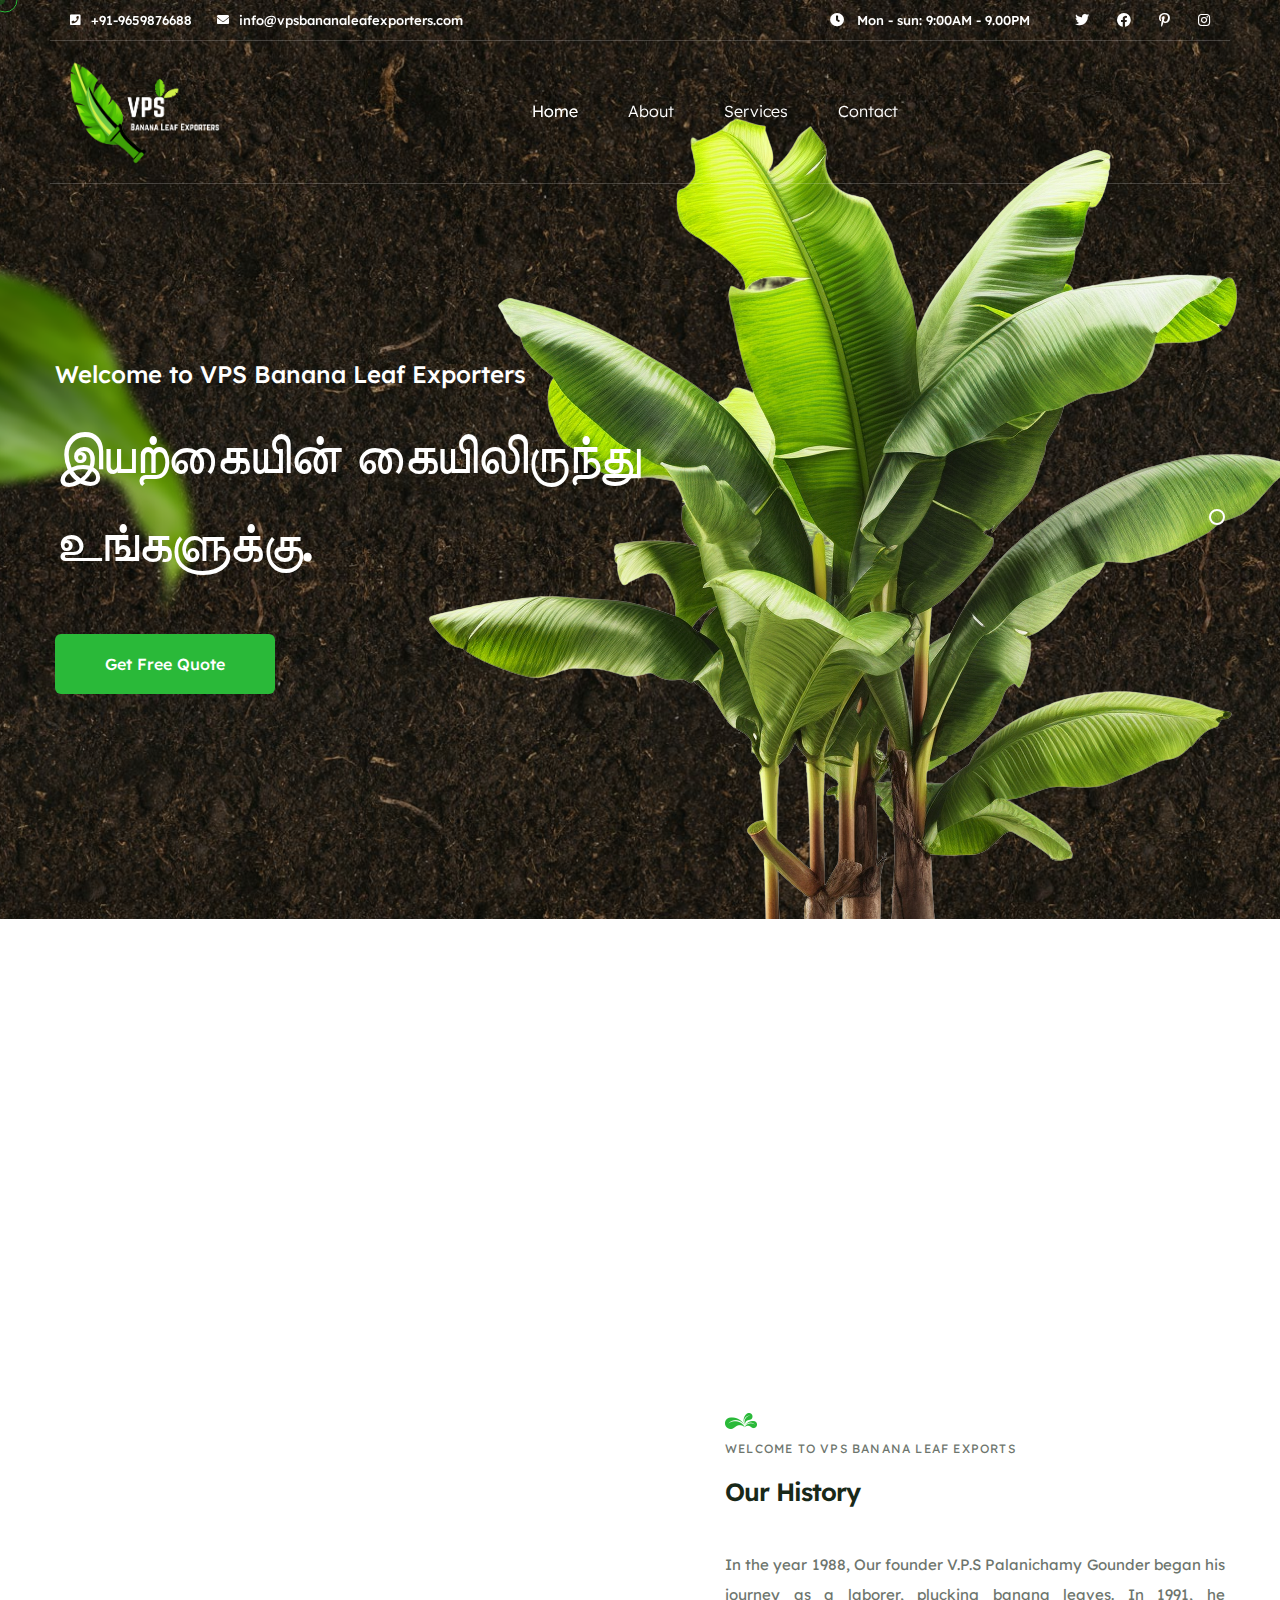
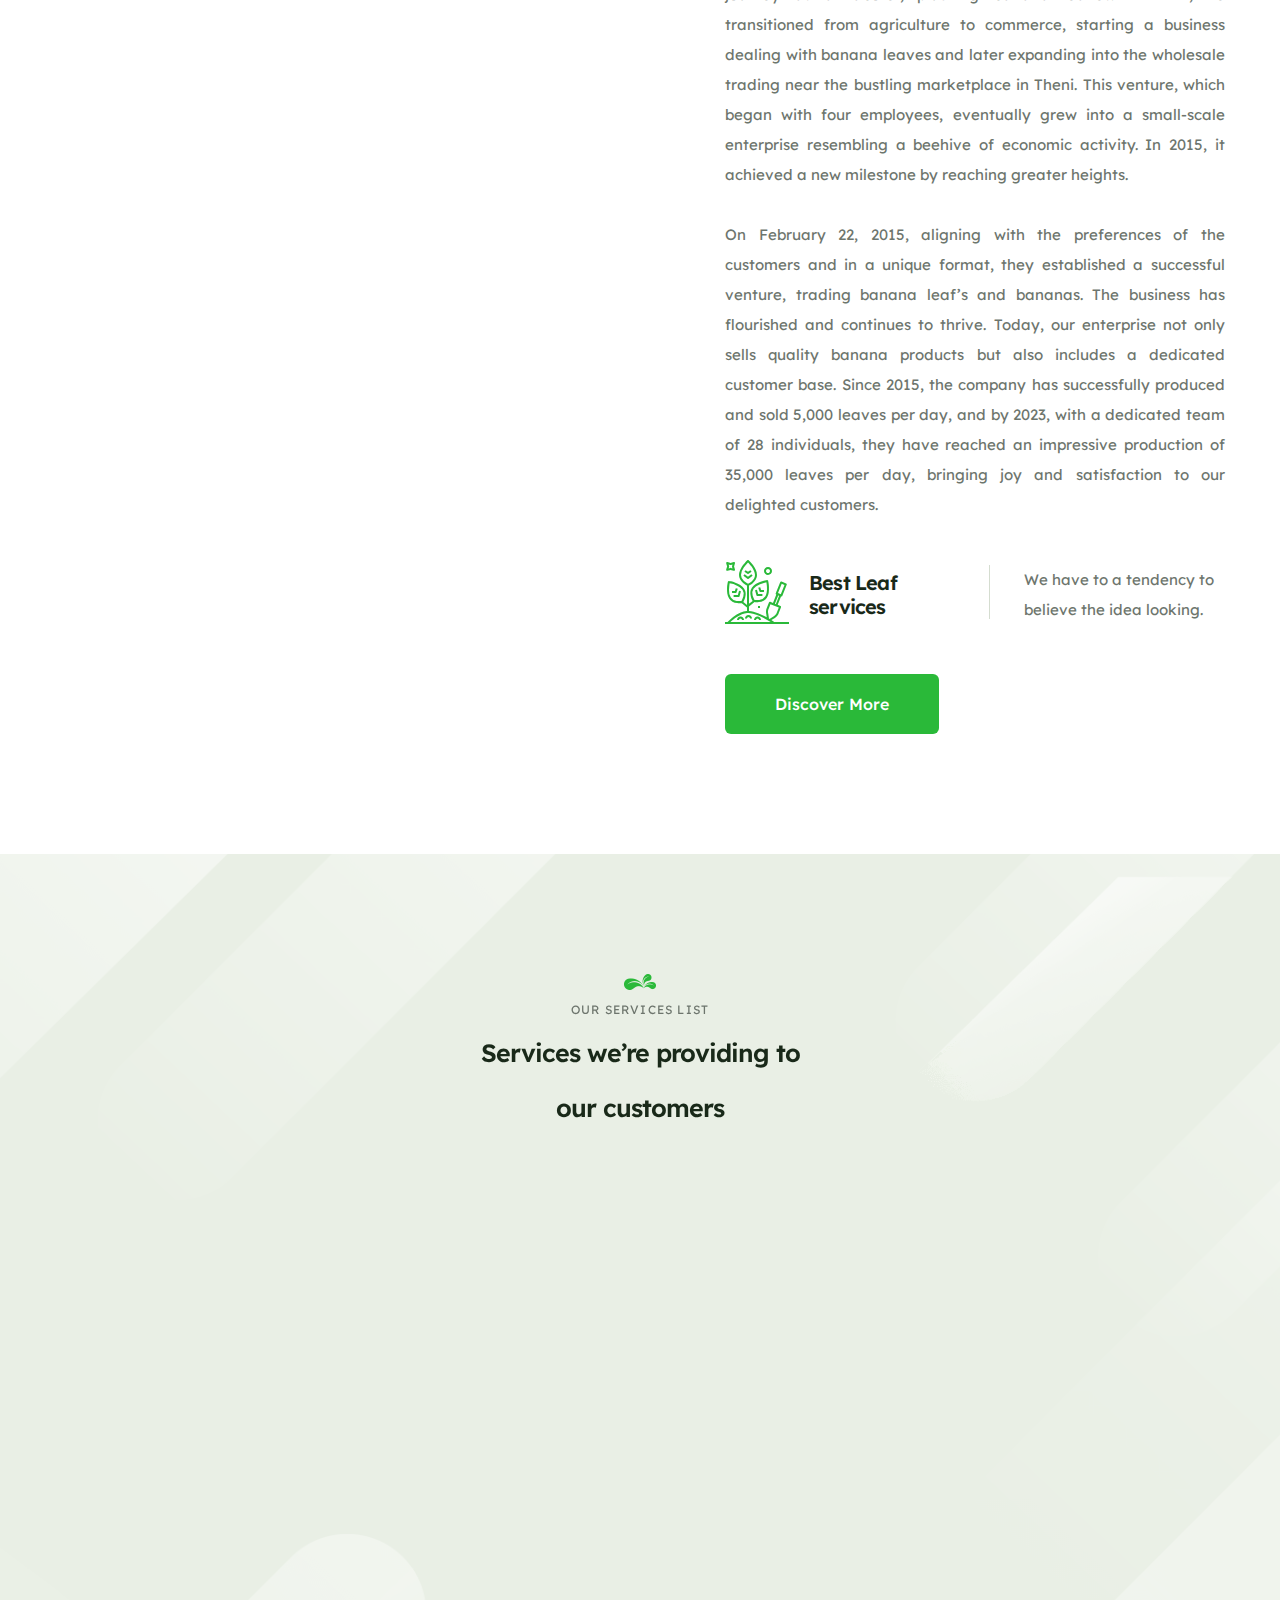
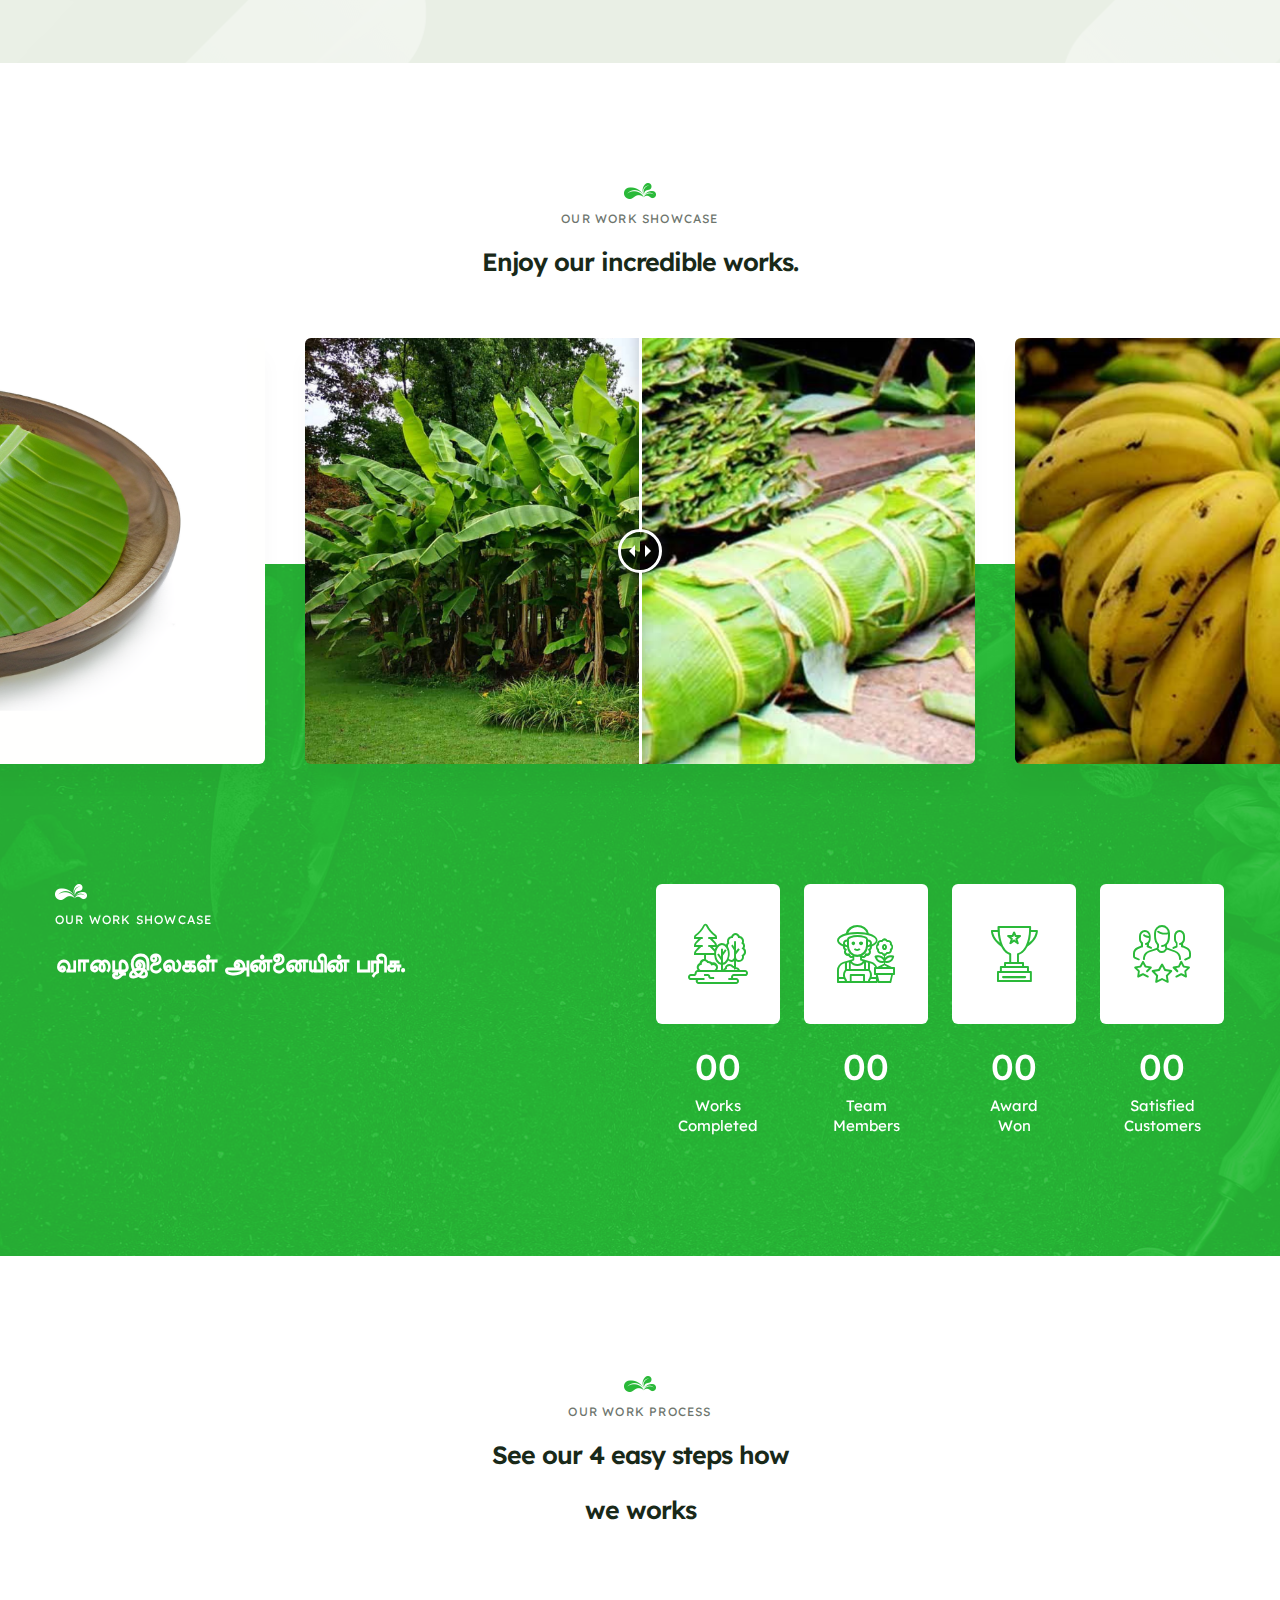
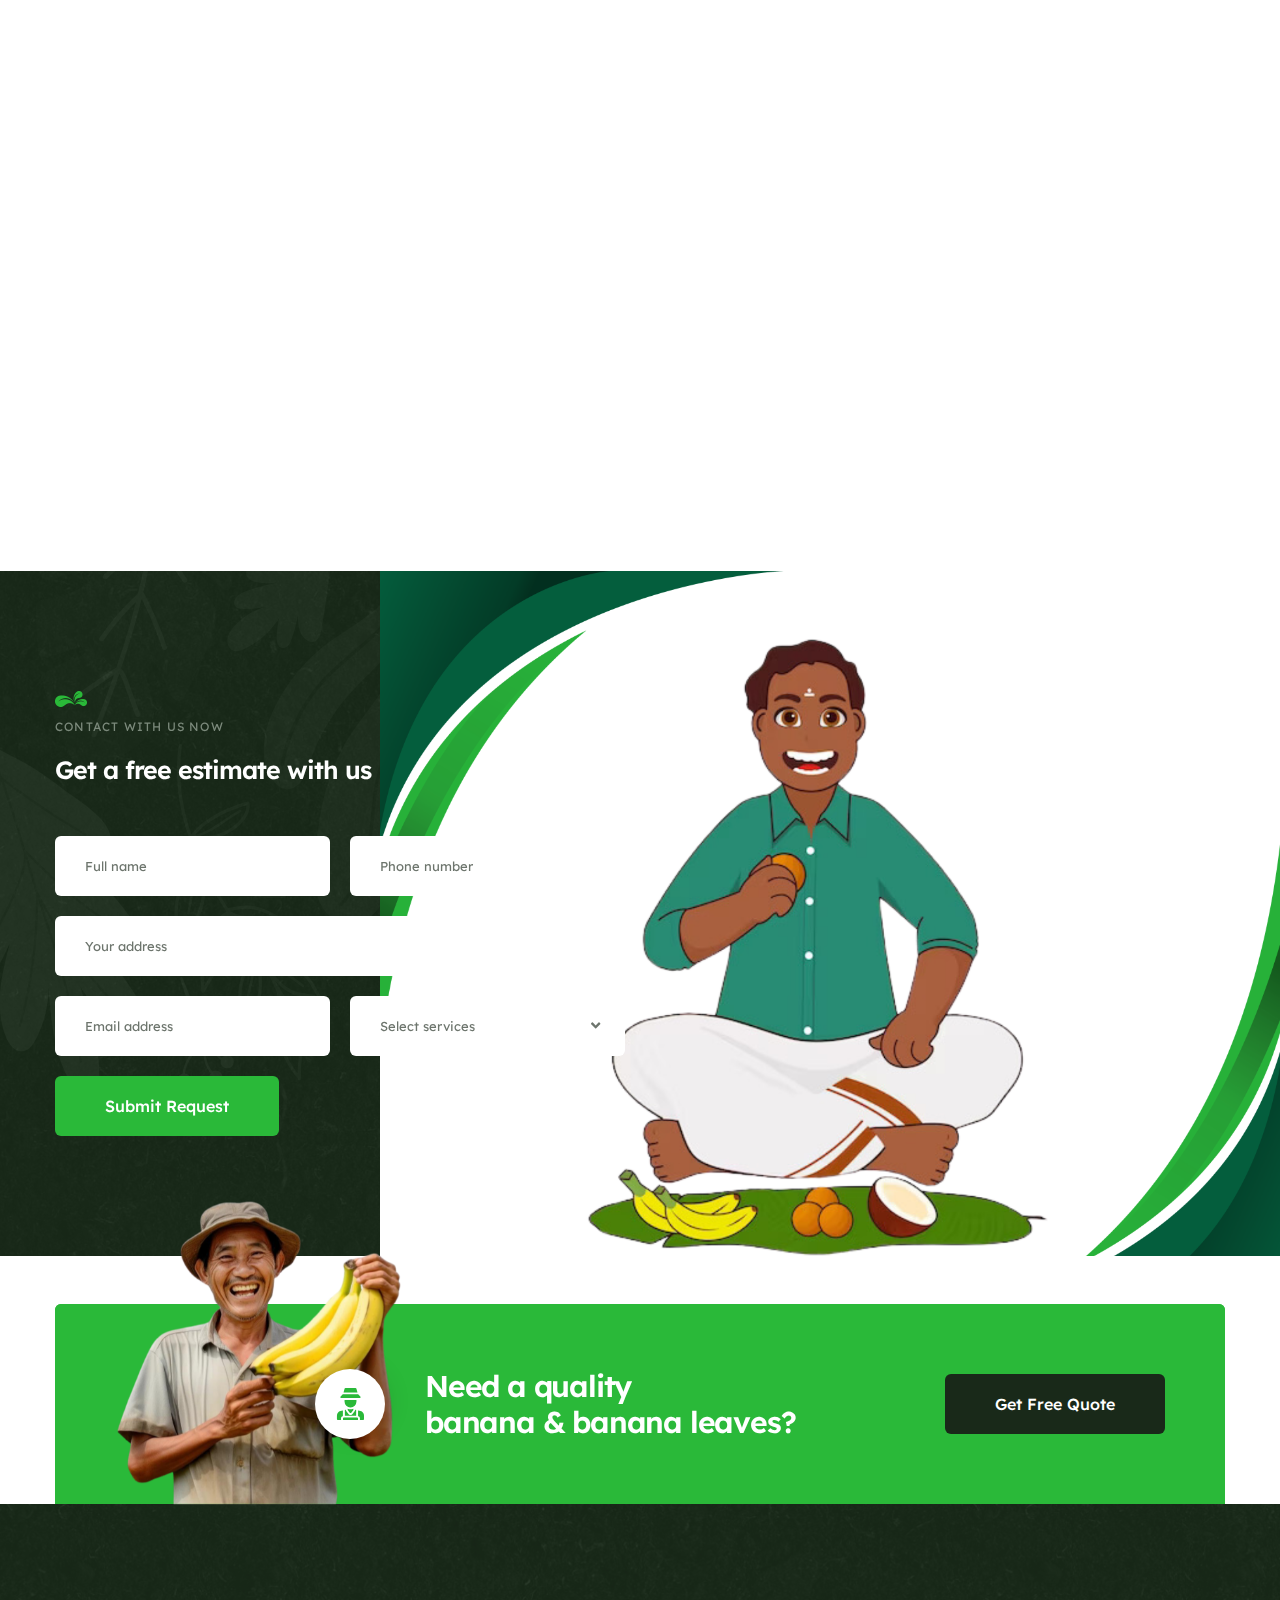
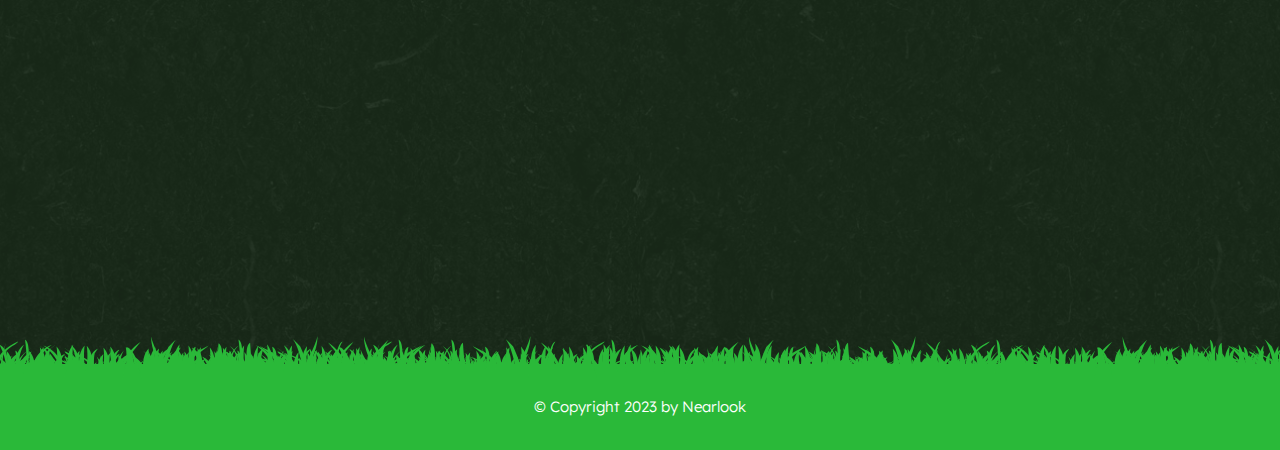
==== index.html @ 4b4fb7dc ":zap: initial commit" ====
<!DOCTYPE html>
<html lang="en">


<!-- Mirrored from bracketweb.com/gardon-html/main-html/index3.html by HTTrack Website Copier/3.x [XR&CO'2014], Fri, 22 Dec 2023 09:26:10 GMT -->
<!-- Added by HTTrack --><meta http-equiv="content-type" content="text/html;charset=utf-8" /><!-- /Added by HTTrack -->
<head>
    <meta charset="UTF-8" />
    <meta name="viewport" content="width=device-width, initial-scale=1.0" />
    <title>VPS Banana Leaf Exporters </title>
    <!-- favicons Icons -->
    <link rel="apple-touch-icon" sizes="180x180" href="assets/images/favicons/apple-touch-icon.png" />
    <link rel="icon" type="image/png" sizes="32x32" href="assets/images/favicons/favicon-32x32.png" />
    <link rel="icon" type="image/png" sizes="16x16" href="assets/images/favicons/favicon-16x16.png" />
    <link rel="manifest" href="assets/images/favicons/site.webmanifest" />
    <meta name="description" content="gardon HTML 5 Template " />

    <!-- fonts -->
    <link rel="preconnect" href="https://fonts.googleapis.com/">

    <link rel="preconnect" href="https://fonts.gstatic.com/" crossorigin>

    <link href="https://fonts.googleapis.com/css2?family=Lexend:wght@100;200;300;400;500;600;700;800;900&amp;display=swap"
        rel="stylesheet">

    <link rel="stylesheet" href="assets/vendors/bootstrap/css/bootstrap.min.css" />
    <link rel="stylesheet" href="assets/vendors/animate/animate.min.css" />
    <link rel="stylesheet" href="assets/vendors/animate/custom-animate.css" />
    <link rel="stylesheet" href="assets/vendors/fontawesome/css/all.min.css" />
    <link rel="stylesheet" href="assets/vendors/jarallax/jarallax.css" />
    <link rel="stylesheet" href="assets/vendors/jquery-magnific-popup/jquery.magnific-popup.css" />
    <link rel="stylesheet" href="assets/vendors/nouislider/nouislider.min.css" />
    <link rel="stylesheet" href="assets/vendors/nouislider/nouislider.pips.css" />
    <link rel="stylesheet" href="assets/vendors/odometer/odometer.min.css" />
    <link rel="stylesheet" href="assets/vendors/swiper/swiper.min.css" />
    <link rel="stylesheet" href="assets/vendors/gardon-icons/style.css">
    <link rel="stylesheet" href="assets/vendors/tiny-slider/tiny-slider.min.css" />
    <link rel="stylesheet" href="assets/vendors/reey-font/stylesheet.css" />
    <link rel="stylesheet" href="assets/vendors/alagambe-font/stylesheet.css" />
    <link rel="stylesheet" href="assets/vendors/owl-carousel/owl.carousel.min.css" />
    <link rel="stylesheet" href="assets/vendors/owl-carousel/owl.theme.default.min.css" />
    <link rel="stylesheet" href="assets/vendors/bxslider/jquery.bxslider.css" />
    <link rel="stylesheet" href="assets/vendors/bootstrap-select/css/bootstrap-select.min.css" />
    <link rel="stylesheet" href="assets/vendors/vegas/vegas.min.css" />
    <link rel="stylesheet" href="assets/vendors/jquery-ui/jquery-ui.css" />
    <link rel="stylesheet" href="assets/vendors/timepicker/timePicker.css" />
    <link rel="stylesheet" href="assets/vendors/twenty-twenty/twentytwenty.css" />

    <!-- template styles -->
    <link rel="stylesheet" href="assets/css/gardon.css" />
    <link rel="stylesheet" href="assets/css/gardon-responsive.css" />
</head>

<body class="custom-cursor">

    <div class="custom-cursor__cursor"></div>
    <div class="custom-cursor__cursor-two"></div>





    <div class="preloader">
        <div class="preloader__image"></div>
    </div>
    <!-- /.preloader -->


    <div class="page-wrapper">
        <header class="main-header-three">
            <div class="main-header-three__top">
                <div class="main-header-three__top-inner">
                    <ul class="list-unstyled main-header-three__contact-list">
                        <li>
                            <div class="icon">
                                <i class="fas fa-phone-square"></i>
                            </div>
                            <div class="text">
                                <p><a href="tel:926668880000">+91-9659876688</a></p>
                            </div>
                        </li>
                        <li>
                            <div class="icon">
                                <i class="fas fa-envelope"></i>
                            </div>
                            <div class="text">
                                <p><a href="mailto:hello@gardon.com">info@vpsbananaleafexporters.com</a></p>
                            </div>
                        </li>
                    </ul>
                    <div class="main-header-three__top-close-time-and-social">
                        <ul class="list-unstyled main-header-three__top-close-time-list">
                            <li>
                                <div class="icon">
                                    <i class="fas fa-clock"></i>
                                </div>
                                <div class="text">
                                    <p>Mon - sun: 9:00AM - 9.00PM</p>
                                </div>
                            </li>
                        </ul>
                        <div class="main-header-three__top-social">
                            <a href="#"><i class="fab fa-twitter"></i></a>
                            <a href="#"><i class="fab fa-facebook"></i></a>
                            <a href="#"><i class="fab fa-pinterest-p"></i></a>
                            <a href="#"><i class="fab fa-instagram"></i></a>
                        </div>
                    </div>
                </div>
            </div>
            <nav class="main-menu main-menu-three">
                <div class="main-menu-three__wrapper">
                    <div class="main-menu-three__wrapper-inner">
                        <div class="main-menu-three__logo">
                            <a href="index.html"><img src="assets/images/resources/logo-1.png" alt="" width="150"></a>
                        </div>
                        <div class="main-menu-three__main-menu-box">
                            <a href="#" class="mobile-nav__toggler"><i class="fa fa-bars"></i></a>
                            <ul class="main-menu__list">
                                <li class="dropdown current megamenu">
                                    <a href="index.html">Home </a>
                               
                                </li>
                                <li>
                                    <a href="about.html">About</a>
                                </li>
                                <li class="dropdown">
                                    <a href="services.html">Services</a>
                                
                                </li>
                          
                                <li>
                                    <a href="contact.html">Contact</a>
                                </li>
                            </ul>
                        </div>
                        <div class="main-menu-three__right">
                            <!-- <div class="main-menu-three__search-cart-box">
                                <div class="main-menu-three__search-box">
                                    <a href="#"
                                        class="main-menu-three__search search-toggler icon-magnifying-glass"></a>
                                </div>
                                <div class="main-menu-three__cart-box">
                                    <a href="cart.html" class="main-menu-three__cart icon-shopping-cart"></a>
                                </div>
                            </div> -->
                            <div class="main-menu-three__btn-box">
                                <a href="contact.html" class="thm-btn main-menu-three__btn">Get Free Quote</a>
                            </div>
                        </div>
                    </div>
                </div>
            </nav>
        </header>

        <div class="stricky-header stricked-menu main-menu main-menu-three">
            <div class="sticky-header__content"></div><!-- /.sticky-header__content -->
        </div><!-- /.stricky-header -->

        <!-- Main Sllider Start -->
        <section class="main-slider-three">
            <div class="main-slider__carousel owl-carousel owl-theme thm-owl__carousel"
                data-owl-options='{"loop": true, "items": 1, "navText": ["<span class=\"icon-left-arrow\"></span>","<span class=\"icon-right-arrow\"></span>"], "margin": 0, "dots": true, "nav": false, "animateOut": "fadeOut", "animateIn": "fadeIn", "active": true, "smartSpeed": 1000, "autoplay": true, "autoplayTimeout": 7000, "autoplayHoverPause": false}'>

                <div class="item main-slider-three__slide-1">
                    <div class="main-slider-three__bg"
                        style="background-image: url(assets/images/backgrounds/main-slider-three-bg.jpg);"></div>
                    <div class="main-slider-three__shape-1 float-bob-y">
                        <img src="assets/images/shapes/main-slider-three-shape-1.png" alt="">
                    </div>
                    <!-- <div class="main-slider-three__shape-2 img-bounce">
                        <img src="assets/images/shapes/main-slider-three-shape-2.png" alt="">
                    </div> -->
                    <!-- <div class="main-slider-three__shape-3 float-bob-x">
                        <img src="assets/images/shapes/main-slider-three-shape-3.png" alt="">
                    </div> -->
                    <!-- <div class="main-slider-three__shape-4 float-bob-y">
                        <img src="assets/images/shapes/main-slider-three-shape-4.png" alt="">
                    </div> -->
                    <!-- <div class="main-slider-three__shape-5 img-bounce">
                        <img src="assets/images/shapes/main-slider-three-shape-5.png" alt="" width="100px">
                    </div> -->
                    <div class="main-slider-three__shape-6 float-bob-x">
                        <img src="assets/images/shapes/main-slider-three-shape-5.png" alt=""  >
                    </div>
                    <!-- <div class="main-slider-three__shape-7 img-bounce">
                        <img src="assets/images/shapes/main-slider-three-shape-7.png" alt="">
                    </div>
                    <div class="main-slider-three__shape-8 float-bob-y">
                        <img src="assets/images/shapes/main-slider-three-shape-8.png" alt="">
                    </div> -->
                    <div class="container">
                        <div class="main-slider-three__content">
                            <p class="main-slider-three__sub-title">Welcome to VPS Banana Leaf Exporters</p>
                            <h2 class="main-slider-three__title" >இயற்கையின் கையிலிருந்து <br> உங்களுக்கு. </h2>
                            <div class="main-slider-three__btn-box">
                                <a href="contact.html" class="main-slider-three__btn thm-btn">Get Free Quote</a>
                            </div>
                        </div>
                    </div>
                </div>

                <!-- <div class="item main-slider-three__slide-2">
                    <div class="main-slider-three__bg"
                        style="background-image: url(assets/images/backgrounds/main-slider-three-bg.jpg);"></div>
                    <div class="main-slider-three__shape-1 float-bob-y">
                        <img src="assets/images/shapes/main-slider-three-shape-1.png" alt="">
                    </div>
                    <div class="main-slider-three__shape-2 img-bounce">
                        <img src="assets/images/shapes/main-slider-three-shape-2.png" alt="">
                    </div>
                    <div class="main-slider-three__shape-3 float-bob-x">
                        <img src="assets/images/shapes/main-slider-three-shape-3.png" alt="">
                    </div>
                    <div class="main-slider-three__shape-4 float-bob-y">
                        <img src="assets/images/shapes/main-slider-three-shape-4.png" alt="">
                    </div>
                    <div class="main-slider-three__shape-5 img-bounce">
                        <img src="assets/images/shapes/main-slider-three-shape-5.png" alt="">
                    </div>
                    <div class="main-slider-three__shape-6 float-bob-x">
                        <img src="assets/images/shapes/main-slider-three-shape-6.png" alt="">
                    </div>
                    <div class="main-slider-three__shape-7 img-bounce">
                        <img src="assets/images/shapes/main-slider-three-shape-7.png" alt="">
                    </div>
                    <div class="main-slider-three__shape-8 float-bob-y">
                        <img src="assets/images/shapes/main-slider-three-shape-8.png" alt="">
                    </div>
                    <div class="container">
                        <div class="main-slider-three__content">
                            <p class="main-slider-three__sub-title">Welcome to quality gardon</p>
                            <h2 class="main-slider-three__title">Your lawn is <br> in good hands</h2>
                            <div class="main-slider-three__btn-box">
                                <a href="contact.html" class="main-slider-three__btn thm-btn">Get Free Quote</a>
                            </div>
                        </div>
                    </div>
                </div>

                <div class="item main-slider-three__slide-3">
                    <div class="main-slider-three__bg"
                        style="background-image: url(assets/images/backgrounds/main-slider-three-bg.jpg);"></div>
                    <div class="main-slider-three__shape-1 float-bob-y">
                        <img src="assets/images/shapes/main-slider-three-shape-1.png" alt="">
                    </div>
                    <div class="main-slider-three__shape-2 img-bounce">
                        <img src="assets/images/shapes/main-slider-three-shape-2.png" alt="">
                    </div>
                    <div class="main-slider-three__shape-3 float-bob-x">
                        <img src="assets/images/shapes/main-slider-three-shape-3.png" alt="">
                    </div>
                    <div class="main-slider-three__shape-4 float-bob-y">
                        <img src="assets/images/shapes/main-slider-three-shape-4.png" alt="">
                    </div>
                    <div class="main-slider-three__shape-5 img-bounce">
                        <img src="assets/images/shapes/main-slider-three-shape-5.png" alt="">
                    </div>
                    <div class="main-slider-three__shape-6 float-bob-x">
                        <img src="assets/images/shapes/main-slider-three-shape-6.png" alt="">
                    </div>
                    <div class="main-slider-three__shape-7 img-bounce">
                        <img src="assets/images/shapes/main-slider-three-shape-7.png" alt="">
                    </div>
                    <div class="main-slider-three__shape-8 float-bob-y">
                        <img src="assets/images/shapes/main-slider-three-shape-8.png" alt="">
                    </div>
                    <div class="container">
                        <div class="main-slider-three__content">
                            <p class="main-slider-three__sub-title">Welcome to quality gardon</p>
                            <h2 class="main-slider-three__title">Your lawn is <br> in good hands</h2>
                            <div class="main-slider-three__btn-box">
                                <a href="contact.html" class="main-slider-three__btn thm-btn">Get Free Quote</a>
                            </div>
                        </div>
                    </div>
                </div> -->


            </div>
        </section>
        <!--Main Sllider Start -->

        <!--Feature Three Start-->
        <section class="feature-three">
            <div class="container">
                <div class="row">
                    <!--Feature Three Single Start-->
                    <div class="col-xl-6 col-lg-6 wow fadeInUp" data-wow-delay="100ms">
                        <div class="feature-three__single">
                            <div class="feature-three__img">
                                <img src="assets/images/resources/feature-three-img-1.jpg" alt="" style="width: 100%;">
                            </div>
                            <div class="feature-three__icon">
                                <span class="icon-house"></span>
                            </div>
                            <div class="feature-three__content">
                                <h3 class="feature-three__title">Residential services</h3>
                                <ul class="feature-three__points list-unstyled">
                                    <li>
                                        <div class="icon">
                                            <span class="fas fa-leaf"></span>
                                        </div>
                                        <div class="text">
                                            <p>Eco-Friendly Dining Experience
                                    </li>
                                    <li>
                                        <div class="icon">
                                            <span class="fas fa-leaf"></span>
                                        </div>
                                        <div class="text">
                                            <p>Personalized Event Solutions</p>
                                        </div>
                                    </li>
                                    <li>
                                        <div class="icon">
                                            <span class="fas fa-leaf"></span>
                                        </div>
                                        <div class="text">
                                            <p>Green Packaging Solutions</p>
                                        </div>
                                    </li>
                                    <li>
                                        <div class="icon">
                                            <span class="fas fa-leaf"></span>
                                        </div>
                                        <div class="text">
                                            <p>Eco-Friendly Dining Experience</p>
                                        </div>
                                    </li>
                                </ul>
                            </div>
                        </div>
                    </div>
                    <!--Feature Three Single End-->
                    <!--Feature Three Single Start-->
                    <div class="col-xl-6 col-lg-6 wow fadeInUp" data-wow-delay="200ms">
                        <div class="feature-three__single">
                            <div class="feature-three__img">
                                <img src="assets/images/resources/feature-three-img-2.jpg" alt="" style="width: 100%;">
                            </div>
                            <div class="feature-three__icon">
                                <span class="icon-building"></span>
                            </div>
                            <div class="feature-three__content">
                                <h3 class="feature-three__title">Commercial services</h3>
                                <ul class="feature-three__points list-unstyled">
                                    <li>
                                        <div class="icon">
                                            <span class="fas fa-leaf"></span>
                                        </div>
                                        <div class="text">
                                            <p>Restaurant and Catering Supplies</p>
                                        </div>
                                    </li>
                                    <li>
                                        <div class="icon">
                                            <span class="fas fa-leaf"></span>
                                        </div>
                                        <div class="text">
                                            <p>Hospitality Industry Solutions</p>
                                        </div>
                                    </li>
                                    <li>
                                        <div class="icon">
                                            <span class="fas fa-leaf"></span>
                                        </div>
                                        <div class="text">
                                            <p>Bulk Packaging for Businesses</p>
                                        </div>
                                    </li>
                                    <li>
                                        <div class="icon">
                                            <span class="fas fa-leaf"></span>
                                        </div>
                                        <div class="text">
                                            <p>Corporate Event Planning</p>
                                        </div>
                                    </li>
                                </ul>
                            </div>
                        </div>
                    </div>
                    <!--Feature Three Single End-->
                </div>
            </div>
        </section>
        <!--Feature Three End-->

        <!--About Three Start-->
        <section class="about-three">
            <div class="container">
                <div class="row">
                    <div class="col-xl-6">
                        <div class="about-three__left">
                            <div class="about-three__img-box wow slideInLeft" data-wow-delay="100ms"
                                data-wow-duration="2500ms">
                                <div class="about-three__img">
                                    <img src="assets/images/resources/about-three-img-1.webp" alt="">
                                </div>
                                <div class="about-three__img-2">
                                    <img src="assets/images/resources/about-three-img-2.jpg" alt="">
                                </div>
                            </div>
                        </div>
                    </div>
                    <div class="col-xl-6">
                        <div class="about-three__right">
                            <div class="section-title text-left">
                                <div class="section-title__icon">
                                    <img src="assets/images/icon/section-title-icon.png" alt="">
                                </div>
                                <span class="section-title__tagline">Welcome to VPS Banana Leaf Exports</span>
                                <h2 class="section-title__title">Our History
                                    </h2>
                            </div>
                            <p class="about-three__text" style="text-align: justify;">In the year 1988, Our founder V.P.S Palanichamy Gounder began his journey as a laborer, plucking banana leaves. In 1991, he transitioned from agriculture to commerce, starting a business dealing with banana leaves and later expanding into the wholesale trading near the bustling marketplace in Theni. This venture, which began with four employees, eventually grew into a small-scale enterprise resembling a beehive of economic activity. In 2015, it achieved a new milestone by reaching greater heights.</p> <br>
                            <p class="about-three__text" style="text-align: justify;">On February 22, 2015, aligning with the preferences of the customers and in a unique format, they established a successful venture, trading banana leaf’s and bananas. The business has flourished and continues to thrive. Today, our enterprise not only sells quality banana products but also includes a dedicated customer base. Since 2015, the company has successfully produced and sold 5,000 leaves per day, and by 2023, with a dedicated team of 28 individuals, they have reached an impressive production of 35,000 leaves per day, bringing joy and satisfaction to our delighted customers.</p>

                            <div class="about-three__gardening-box">
                                <div class="about-three__gardening">
                                    <div class="about-three__gardening-icon">
                                        <span class="icon-planting"></span>
                                    </div>
                                    <p class="about-three__gardening-text">Best Leaf
                                        <br> services</p>
                                </div>
                                <p class="about-three__gardening-text-2">We have to a tendency to believe the idea
                                    looking.</p>
                            </div>
                            <div class="about-three__btn-box">
                                <a href="about.html" class="about-three__btn thm-btn">Discover More</a>
                            </div>
                        </div>
                    </div>
                </div>
            </div>
        </section>
        <!--About Three End-->

        <!--Services Three Start-->
        <section class="services-three">
            <div class="services-three__bg"
                style="background-image: url(assets/images/backgrounds/services-three-bg.png);"></div>
            <div class="container">
                <div class="section-title text-center">
                    <div class="section-title__icon">
                        <img src="assets/images/icon/section-title-icon.png" alt="">
                    </div>
                    <span class="section-title__tagline">our services list</span>
                    <h2 class="section-title__title">Services we’re providing to
                        <br> our customers</h2>
                </div>
                <div class="row">
                    <!--Services Three Single Start-->
                    <div class="col-xl-3 col-lg-6 col-md-6 wow fadeInUp" data-wow-delay="100ms">
                        <div class="services-three__single">
                            <div class="services-three__img-box">
                                <div class="services-three__img">
                                    <img src="assets/images/services/services-3-1.png" alt="">
                                </div>
                                <div class="services-three__icon">
                                    <span class="icon-gardening"></span>
                                </div>
                            </div>
                            <div class="services-three__content">
                                <h3 class="services-three__title"><a href="">Green packaging solutions for businesses.</a>
                                </h3>
                               
                                <div class="services-three__arrow-box">
                                    <a href="" class="services-three__arrow"><span
                                            class="icon-right-arrow-1"></span></a>
                                </div>
                            </div>
                        </div>
                    </div>
                    <!--Services Three Single End-->
                    <!--Services Three Single Start-->
                    <div class="col-xl-3 col-lg-6 col-md-6 wow fadeInUp" data-wow-delay="200ms">
                        <div class="services-three__single">
                            <div class="services-three__img-box">
                                <div class="services-three__img">
                                    <img src="assets/images/services/services-1-2.png" alt="">
                                </div>
                                <div class="services-three__icon">
                                    <span class="icon-farming-and-gardening"></span>
                                </div>
                            </div>
                            <div class="services-three__content">
                                <h3 class="services-three__title"><a href="">Eco-friendly food packaging using banana leaves.</a>
                                </h3>
                                
                                <div class="services-three__arrow-box">
                                    <a href="" class="services-three__arrow"><span
                                            class="icon-right-arrow-1"></span></a>
                                </div>
                            </div>
                        </div>
                    </div>
                    <!--Services Three Single End-->
                    <!--Services Three Single Start-->
                    <div class="col-xl-3 col-lg-6 col-md-6 wow fadeInUp" data-wow-delay="300ms">
                        <div class="services-three__single">
                            <div class="services-three__img-box">
                                <div class="services-three__img">
                                    <img src="assets/images/services/services-1-3.png" alt="">
                                </div>
                                <div class="services-three__icon">
                                    <span class="icon-gardener-1"></span>
                                </div>
                            </div>
                            <div class="services-three__content">
                                <h3 class="services-three__title"><a href="">Custom packaging design services.</a>
                                </h3>
                                
                                <div class="services-three__arrow-box">
                                    <a href="" class="services-three__arrow"><span
                                            class="icon-right-arrow-1"></span></a>
                                </div>
                            </div>
                        </div>
                    </div>
                    <!--Services Three Single End-->
                    <!--Services Three Single Start-->
                    <div class="col-xl-3 col-lg-6 col-md-6 wow fadeInUp" data-wow-delay="400ms">
                        <div class="services-three__single">
                            <div class="services-three__img-box">
                                <div class="services-three__img">
                                    <img src="assets/images/services/services-3-4.png" alt="">
                                </div>
                                <div class="services-three__icon">
                                    <span class="icon-lawn-mower-1"></span>
                                </div>
                            </div>
                            <div class="services-three__content">
                                <h3 class="services-three__title"><a href="lawn-fertilization.html">Bulk orders for distributors and resellers.
                              
                                <div class="services-three__arrow-box">
                                    <a href="lawn-fertilization.html" class="services-three__arrow"><span
                                            class="icon-right-arrow-1"></span></a>
                                </div>
                            </div>
                        </div>
                    </div>
                    <!--Services Three Single End-->
                </div>
            </div>
        </section>
        <!--Services Three End-->

        <!--Project Three Start-->
        <section class="project-three">
            <div class="container-fullwidth">
                <div class="section-title text-center">
                    <div class="section-title__icon">
                        <img src="assets/images/icon/section-title-icon.png" alt="">
                    </div>
                    <span class="section-title__tagline">our work showcase</span>
                    <h2 class="section-title__title">Enjoy our incredible works. </h2>
                </div>
                <div class="project-three__carousel thm-owl__carousel owl-theme owl-carousel" data-owl-options='{
                    "items": 1,
                    "margin": 40,
                    "smartSpeed": 700,
                    "loop":true,
                    "autoplay": true,
                    "autoplayTimeout": 5000,
                    "autoplayHoverPause": true,
                    "mouseDrag": false,
                    "touchDrag": false,
                    "nav":false,
                    "dots":false,
                    "navText": ["<span class=\"fa fa-angle-left\"></span>","<span class=\"fa fa-angle-right\"></span>"],
                    "responsive":{
                        "0":{
                            "items":1
                        },
                        "768":{
                            "items":1
                        },
                        "992":{
                            "items": 1
                        }
                    }
                }'>
                    <!--Project Three Single Start-->
                    <div class="item">
                        <div class="project-three__single">
                            <div class="project-three__before-after">
                                <div class="before-after-twentytwenty" id="wrinkle-before-after">
                                    <img src="assets/images/project/1.png" alt="">
                                    <img src="assets/images/project/2.png" alt="">
                                </div>
                            </div>
                        </div>
                    </div>
                    <!--Project Three Single End-->
                    <!--Project Three Single Start-->
                    <div class="item">
                        <div class="project-three__single">
                            <div class="project-three__before-after">
                                <div class="before-after-twentytwenty" id="wrinkle-before-after-2">
                                    <img src="assets/images/project/3.png" alt="">
                                    <img src="assets/images/project/4.png" alt="">
                                </div>
                            </div>
                        </div>
                    </div>
                    <!--Project Three Single End-->
                    <!--Project Three Single Start-->
                    <div class="item">
                        <div class="project-three__single">
                            <div class="project-three__before-after">
                                <div class="before-after-twentytwenty" id="wrinkle-before-after-3">
                                    <img src="assets/images/project/5.png" alt="">
                                    <img src="assets/images/project/6.png" alt="">
                                </div>
                            </div>
                        </div>
                    </div>
                    <!--Project Three Single End-->
                </div>
            </div>
        </section>
        <!--Project Three End-->

        <!--Counter Three Start-->
        <section class="counter-three">
            <div class="counter-three__bg"
                style="background-image: url(assets/images/backgrounds/counter-three-bg.jpg);">
            </div>
            <div class="container">
                <div class="row">
                    <div class="col-xl-6 col-lg-5">
                        <div class="counter-three__left">
                            <div class="section-title text-left">
                                <div class="section-title__icon">
                                    <img src="assets/images/icon/section-title-icon-2.png" alt="">
                                </div>
                                <span class="section-title__tagline">our work showcase</span>
                                <h2 class="section-title__title">வாழைஇலைகள் அன்னையின் பரிசு.
                                </h2>
                            </div>
                        </div>
                    </div>
                    <div class="col-xl-6 col-lg-7">
                        <div class="counter-three__right">
                            <ul class="list-unstyled counter-three__list">
                                <li>
                                    <div class="counter-three__single">
                                        <div class="counter-three__icon">
                                            <span class="icon-landscape"></span>
                                        </div>
                                    </div>
                                    <div class="counter-three__content count-box">
                                        <h3 class="count-text" data-stop="886" data-speed="1500">00</h3>
                                        <p class="counter-three__text">Works <br> Completed</p>
                                    </div>
                                </li>
                                <li>
                                    <div class="counter-three__single">
                                        <div class="counter-three__icon">
                                            <span class="icon-gardener"></span>
                                        </div>
                                    </div>
                                    <div class="counter-three__content count-box">
                                        <h3 class="count-text" data-stop="132" data-speed="1500">00</h3>
                                        <p class="counter-three__text">Team <br> Members</p>
                                    </div>
                                </li>
                                <li>
                                    <div class="counter-three__single">
                                        <div class="counter-three__icon">
                                            <span class="icon-trophy"></span>
                                        </div>
                                    </div>
                                    <div class="counter-three__content count-box">
                                        <h3 class="count-text" data-stop="206" data-speed="1500">00</h3>
                                        <p class="counter-three__text">Award <br> Won</p>
                                    </div>
                                </li>
                                <li>
                                    <div class="counter-three__single">
                                        <div class="counter-three__icon">
                                            <span class="icon-rating-stars"></span>
                                        </div>
                                    </div>
                                    <div class="counter-three__content count-box">
                                        <h3 class="count-text" data-stop="930" data-speed="1500">00</h3>
                                        <p class="counter-three__text">Satisfied <br> Customers</p>
                                    </div>
                                </li>
                            </ul>
                        </div>
                    </div>
                </div>
            </div>
        </section>
        <!--Counter Three End-->

        <!--Process Two Start-->
        <section class="process-two">
            <div class="container">
                <div class="section-title text-center">
                    <div class="section-title__icon">
                        <img src="assets/images/icon/section-title-icon.png" alt="">
                    </div>
                    <span class="section-title__tagline">our work process</span>
                    <h2 class="section-title__title">See our 4 easy steps how <br> we works
                    </h2>
                </div>
                <div class="row">
                    <!--Process Two Single Start-->
                    <div class="col-xl-3 col-lg-6 col-md-6 wow fadeInUp" data-wow-delay="100ms">
                        <div class="process-two__single">
                            <div class="process-two__icon-box">
                                <div class="process-two__icon-inner">
                                    <div class="process-two__icon">
                                        <span class="icon-communication"></span>
                                    </div>
                                </div>
                            </div>
                            <div class="process-two__content">
                                <div class="process-two__shape-1">
                                    <img src="assets/images/shapes/process-two-shape-1.png" alt="">
                                </div>
                                <h4 class="process-two__title">Explore the Elegance</h4>
                                <p class="process-two__text">Learn about the unique features and benefits of banana leaves in different applications.</p>
                                <div class="process-two__step">
                                    <div class="process-two__step-text">
                                        <p>Step</p>
                                        <div class="process-two__count"></div>
                                    </div>
                                </div>
                            </div>
                        </div>
                    </div>
                    <!--Process Two Single End-->
                    <!--Process Two Single Start-->
                    <div class="col-xl-3 col-lg-6 col-md-6 wow fadeInUp" data-wow-delay="200ms">
                        <div class="process-two__single">
                            <div class="process-two__icon-box">
                                <div class="process-two__icon-inner">
                                    <div class="process-two__icon">
                                        <span class="icon-growth"></span>
                                    </div>
                                </div>
                            </div>
                            <div class="process-two__content">
                                <div class="process-two__shape-1">
                                    <img src="assets/images/shapes/process-two-shape-1.png" alt="">
                                </div>
                                <h4 class="process-two__title">Customize Your Experience</h4>
                                <p class="process-two__text">Select specific patterns, sizes, and designs to align with your style.</p>
                                <div class="process-two__step">
                                    <div class="process-two__step-text">
                                        <p>Step</p>
                                        <div class="process-two__count"></div>
                                    </div>
                                </div>
                            </div>
                        </div>
                    </div>
                    <!--Process Two Single End-->
                    <!--Process Two Single Start-->
                    <div class="col-xl-3 col-lg-6 col-md-6 wow fadeInUp" data-wow-delay="300ms">
                        <div class="process-two__single">
                            <div class="process-two__icon-box">
                                <div class="process-two__icon-inner">
                                    <div class="process-two__icon">
                                        <span class="icon-planting"></span>
                                    </div>
                                </div>
                            </div>
                            <div class="process-two__content">
                                <div class="process-two__shape-1">
                                    <img src="assets/images/shapes/process-two-shape-1.png" alt="">
                                </div>
                                <h4 class="process-two__title">Place Your Order with Ease</h4>
                                <p class="process-two__text">Easily navigate through the checkout process with clear instructions.</p>
                                <div class="process-two__step">
                                    <div class="process-two__step-text">
                                        <p>Step</p>
                                        <div class="process-two__count"></div>
                                    </div>
                                </div>
                            </div>
                        </div>
                    </div>
                    <!--Process Two Single End-->
                    <!--Process Two Single Start-->
                    <div class="col-xl-3 col-lg-6 col-md-6 wow fadeInUp" data-wow-delay="400ms">
                        <div class="process-two__single">
                            <div class="process-two__icon-box">
                                <div class="process-two__icon-inner">
                                    <div class="process-two__icon">
                                        <span class="icon-park"></span>
                                    </div>
                                </div>
                            </div>
                            <div class="process-two__content">
                                <div class="process-two__shape-1">
                                    <img src="assets/images/shapes/process-two-shape-1.png" alt="">
                                </div>
                                <h4 class="process-two__title">Green Delivered to Your Doorstep</h4>
                                <p class="process-two__text">Unwrap and enjoy the beauty of banana leaves in your chosen products</p>
                                <div class="process-two__step">
                                    <div class="process-two__step-text">
                                        <p>Step</p>
                                        <div class="process-two__count"></div>
                                    </div>
                                </div>
                            </div>
                        </div>
                    </div>
                    <!--Process Two Single End-->
                </div>
            </div>
        </section>
        <!--Process Two End-->

        <!--Contact Three Start-->
        <section class="contact-three">
            <div class="contact-three__bg"
                style="background-image: url(assets/images/backgrounds/contact-three-bg.jpg);"></div>
            <div class="contact-three__shape-1 img-bounce">
                <img src="assets/images/shapes/contact-three-shape-1.png" alt="">
            </div>
            <div class="contact-three__img">
                <img src="assets/images/resources/contact-three-img-1.png" alt="" style="width: 900px;">
            </div>
            <div class="container">
                <div class="row">
                    <div class="col-xl-6 col-lg-8">
                        <div class="contact-three__left">
                            <div class="section-title text-left">
                                <div class="section-title__icon">
                                    <img src="assets/images/icon/section-title-icon.png" alt="">
                                </div>
                                <span class="section-title__tagline">Contact with us now</span>
                                <h2 class="section-title__title">Get a free estimate with us </h2>
                            </div>
                            <div class="contact-three__form-box">
                                <form action="https://bracketweb.com/gardon-html/main-html/assets/inc/sendemail.php"
                                    class="contact-three__form contact-form-validated" novalidate="novalidate">
                                    <div class="row">
                                        <div class="col-xl-6 col-lg-6 col-md-6">
                                            <div class="contact-three__form-input-box">
                                                <input type="text" placeholder="Full name" name="name">
                                            </div>
                                        </div>
                                        <div class="col-xl-6 col-lg-6 col-md-6">
                                            <div class="contact-three__form-input-box">
                                                <input type="text" placeholder="Phone number" name="phone">
                                            </div>
                                        </div>
                                        <div class="col-xl-12 col-lg-12">
                                            <div class="contact-three__form-input-box">
                                                <input type="text" placeholder="Your address" name="phone">
                                            </div>
                                        </div>
                                        <div class="col-xl-6 col-lg-6 col-md-6">
                                            <div class="contact-three__form-input-box">
                                                <input type="text" placeholder="Email address" name="phone">
                                            </div>
                                        </div>
                                        <div class="col-xl-6 col-lg-6 col-md-6">
                                            <div class="contact-three__form-input-box">
                                                <select class="selectpicker" aria-label="Default select example">
                                                    <option selected>Select services</option>
                                                    <option value="1">Select services 01</option>
                                                    <option value="2">Select services 02</option>
                                                    <option value="3">Select services 03</option>
                                                </select>
                                            </div>
                                        </div>
                                    </div>
                                    <div class="row">
                                        <div class="col-xl-12">
                                            <div class="contact-three__form btn-box">
                                                <button type="submit" class="thm-btn contact-three__form-btn">Submit
                                                    Request</button>
                                            </div>
                                        </div>
                                    </div>
                                </form>
                                <div class="result"></div>
                            </div>
                        </div>
                    </div>
                </div>
            </div>
        </section>
        <!--Contact Three End-->



    

        <!--CTA Two Start-->
        <section class="cta-two mt-5">
            <div class="container">
                <div class="cta-two__inner">
                    <div class="cta-two__inner-content">
                        <div class="cta-two__img">
                            <img src="assets/images/resources/cta-two-img-1.png" alt="" style="width: 300px;">
                        </div>
                       
                        <div class="cta-two__left">
                            <div class="cta-two__icon">
                                <span class="icon-farmer"></span>
                            </div>
                            <h4 class="cta-two__title">Need a quality <br> banana & banana leaves?</h4>
                        </div>
                        <div class="cta-two__btn-box">
                            <a href="contact.html" class="thm-btn cta-two__btn">Get Free Quote</a>
                        </div>
                    </div>
                </div>
            </div>
        </section>
        <!--CTA Two End-->

        <!--Site Footer Start-->
        <footer class="site-footer">
            <div class="site-footer__bg" style="background-image: url(assets/images/backgrounds/site-footer-bg.jpg);">
            </div>
            <div class="site-footer__top">
                <div class="container">
                    <div class="row">
                        <div class="col-xl-4 col-lg-6 col-md-6 wow fadeInUp" data-wow-delay="100ms">
                            <div class="footer-widget__column footer-widget__about">
                                <div class="footer-widget__logo">
                                    <a href="index.html"><img src="assets/images/resources/logo-1.png" alt="" style="width: 200px;"></a>
                                </div>
                                <p class="footer-widget__about-text">வாழ்க விவசாயி வளர்க விவசாயம்.</p>
                                <div class="site-footer__social">
                                    <a href="#"><i class="fab fa-twitter"></i></a>
                                    <a href="#"><i class="fab fa-facebook"></i></a>
                                    <a href="#"><i class="fab fa-pinterest-p"></i></a>
                                    <a href="#"><i class="fab fa-instagram"></i></a>
                                </div>
                            </div>
                        </div>
                        <div class="col-xl-2 col-lg-6 col-md-6 wow fadeInUp" data-wow-delay="200ms">
                            <div class="footer-widget__column footer-widget__link">
                                <div class="footer-widget__title-box">
                                    <h3 class="footer-widget__title">Explore</h3>
                                </div>
                                <ul class="footer-widget__link-list list-unstyled">
                                    <li><a href="services.html">Home</a></li>
                                    <li><a href="about.html">About</a></li>
                                    <li><a href="projects.html">Services</a></li>
                                  
                                    <li><a href="contact.html">Contact</a></li>
                                </ul>
                            </div>
                        </div>
                        <div class="col-xl-3 col-lg-6 col-md-6 wow fadeInUp" data-wow-delay="300ms">
                            <div class="footer-widget__column footer-widget__Contact">
                                <div class="footer-widget__title-box">
                                    <h3 class="footer-widget__title">Newsletter</h3>
                                </div>
                                <div class="footer-widget__email-form">
                                    <form class="footer-widget__email-box" data-url="MC_FORM_URL">
                                        <div class="footer-widget__email-input-box">
                                            <input type="email" placeholder="Your email" name="email">
                                        </div>
                                        <button type="submit" class="footer-widget__btn"><i
                                                class="fas fa-paper-plane"></i></button>
                                    </form>
                                    <div class="mc-form__response"></div>
                                </div>
                                <ul class="footer-widget__Contact-list list-unstyled">
                                    <li>
                                        <div class="icon">
                                            <span class="fas fa-envelope"></span>
                                        </div>
                                        <div class="text">
                                            <p><a href="mailto:needhelp@company.com">info@bananaleafexporters.com</a></p>
                                        </div>
                                    </li>
                                    <li>
                                        <div class="icon">
                                            <span class="fas fa-phone-square-alt"></span>
                                        </div>
                                        <div class="text">
                                            <p><a href="tel:9659876688">
                                                +91-9659876688
                                                
                                                </a></p>
                                        </div>
                                    </li>
                                </ul>
                            </div>
                        </div>
                        <div class="col-xl-3 col-lg-4 col-md-6 wow fadeInUp" data-wow-delay="400ms">
                            <div class="footer-widget__column footer-widget__gallery">
                                <div class="footer-widget__title-box">
                                    <h3 class="footer-widget__title">Projects</h3>
                                </div>
                                <ul class="footer-widget__gallery-list list-unstyled clearfix">
                                    <li>
                                        <div class="footer-widget__gallery-img">
                                            <img src="assets/images/gallery/footer-widget-gallery-img-1.jpg" alt="">
                                            <a href="#"><span class="icon-plus"></span></a>
                                        </div>
                                    </li>
                                    <li>
                                        <div class="footer-widget__gallery-img">
                                            <img src="assets/images/gallery/footer-widget-gallery-img-2.jpg" alt="">
                                            <a href="#"><span class="icon-plus"></span></a>
                                        </div>
                                    </li>
                                    <li>
                                        <div class="footer-widget__gallery-img">
                                            <img src="assets/images/gallery/footer-widget-gallery-img-3.jpg" alt="">
                                            <a href="#"><span class="icon-plus"></span></a>
                                        </div>
                                    </li>
                                    <li>
                                        <div class="footer-widget__gallery-img">
                                            <img src="assets/images/gallery/footer-widget-gallery-img-4.jpg" alt="">
                                            <a href="#"><span class="icon-plus"></span></a>
                                        </div>
                                    </li>
                                    <li>
                                        <div class="footer-widget__gallery-img">
                                            <img src="assets/images/gallery/footer-widget-gallery-img-5.jpg" alt="">
                                            <a href="#"><span class="icon-plus"></span></a>
                                        </div>
                                    </li>
                                    <li>
                                        <div class="footer-widget__gallery-img">
                                            <img src="assets/images/gallery/footer-widget-gallery-img-6.jpg" alt="">
                                            <a href="#"><span class="icon-plus"></span></a>
                                        </div>
                                    </li>
                                </ul>
                            </div>
                        </div>
                    </div>
                </div>
            </div>
            <div class="site-footer__bottom">
                <div class="site-footer__bottom-shape"
                    style="background-image: url(assets/images/shapes/site-footer-bottom-shape.png);"></div>
                <div class="container">
                    <div class="row">
                        <div class="col-xl-12">
                            <div class="site-footer__bottom-inner">
                                <p class="site-footer__bottom-text">© Copyright 2023 by <a href="https://nearlooks.com/">Nearlook</a></p>
                            </div>
                        </div>
                    </div>
                </div>
            </div>
        </footer>
        <!--Site Footer End-->


    </div><!-- /.page-wrapper -->


    <div class="mobile-nav__wrapper">
        <div class="mobile-nav__overlay mobile-nav__toggler"></div>
        <!-- /.mobile-nav__overlay -->
        <div class="mobile-nav__content">
            <span class="mobile-nav__close mobile-nav__toggler"><i class="fa fa-times"></i></span>

            <div class="logo-box">
                <a href="index.html" aria-label="logo image"><img src="assets/images/resources/logo-1.png" width="100"
                        alt="" /></a>
            </div>
            <!-- /.logo-box -->
            <div class="mobile-nav__container"></div>
            <!-- /.mobile-nav__container -->

            <ul class="mobile-nav__contact list-unstyled">
                <li>
                    <i class="fa fa-envelope"></i>
                    <a href="mailto:needhelp@packageName__.com">needhelp@gardon.com</a>
                </li>
                <li>
                    <i class="fa fa-phone-alt"></i>
                    <a href="tel:666-888-0000">666 888 0000</a>
                </li>
            </ul><!-- /.mobile-nav__contact -->
            <div class="mobile-nav__top">
                <div class="mobile-nav__social">
                    <a href="#" class="fab fa-twitter"></a>
                    <a href="#" class="fab fa-facebook-square"></a>
                    <a href="#" class="fab fa-pinterest-p"></a>
                    <a href="#" class="fab fa-instagram"></a>
                </div><!-- /.mobile-nav__social -->
            </div><!-- /.mobile-nav__top -->



        </div>
        <!-- /.mobile-nav__content -->
    </div>
    <!-- /.mobile-nav__wrapper -->

    <div class="search-popup">
        <div class="search-popup__overlay search-toggler"></div>
        <!-- /.search-popup__overlay -->
        <div class="search-popup__content">
            <form action="#">
                <label for="search" class="sr-only">search here</label><!-- /.sr-only -->
                <input type="text" id="search" placeholder="Search Here..." />
                <button type="submit" aria-label="search submit" class="thm-btn">
                    <i class="icon-magnifying-glass"></i>
                </button>
            </form>
        </div>
        <!-- /.search-popup__content -->
    </div>
    <!-- /.search-popup -->

    <a href="#" data-target="html" class="scroll-to-target scroll-to-top"><i class="icon-right-arrow"></i></a>


    <script src="assets/vendors/jquery/jquery-3.6.0.min.js"></script>
    <script src="assets/vendors/bootstrap/js/bootstrap.bundle.min.js"></script>
    <script src="assets/vendors/jarallax/jarallax.min.js"></script>
    <script src="assets/vendors/jquery-ajaxchimp/jquery.ajaxchimp.min.js"></script>
    <script src="assets/vendors/jquery-appear/jquery.appear.min.js"></script>
    <script src="assets/vendors/jquery-circle-progress/jquery.circle-progress.min.js"></script>
    <script src="assets/vendors/jquery-magnific-popup/jquery.magnific-popup.min.js"></script>
    <script src="assets/vendors/jquery-validate/jquery.validate.min.js"></script>
    <script src="assets/vendors/nouislider/nouislider.min.js"></script>
    <script src="assets/vendors/odometer/odometer.min.js"></script>
    <script src="assets/vendors/swiper/swiper.min.js"></script>
    <script src="assets/vendors/tiny-slider/tiny-slider.min.js"></script>
    <script src="assets/vendors/wnumb/wNumb.min.js"></script>
    <script src="assets/vendors/wow/wow.js"></script>
    <script src="assets/vendors/isotope/isotope.js"></script>
    <script src="assets/vendors/countdown/countdown.min.js"></script>
    <script src="assets/vendors/owl-carousel/owl.carousel.min.js"></script>
    <script src="assets/vendors/bxslider/jquery.bxslider.min.js"></script>
    <script src="assets/vendors/bootstrap-select/js/bootstrap-select.min.js"></script>
    <script src="assets/vendors/vegas/vegas.min.js"></script>
    <script src="assets/vendors/jquery-ui/jquery-ui.js"></script>
    <script src="assets/vendors/timepicker/timePicker.js"></script>
    <script src="assets/vendors/circleType/jquery.circleType.js"></script>
    <script src="assets/vendors/circleType/jquery.lettering.min.js"></script>
    <script src="assets/vendors/twenty-twenty/twentytwenty.js"></script>
    <script src="assets/vendors/twenty-twenty/jquery.event.move.js"></script>




    <!-- template js -->
    <script src="assets/js/gardon.js"></script>
</body>


<!-- Mirrored from bracketweb.com/gardon-html/main-html/index3.html by HTTrack Website Copier/3.x [XR&CO'2014], Fri, 22 Dec 2023 09:26:20 GMT -->
</html>
---- assets/vendors/jarallax/jarallax.css ----
.jarallax {
    position: relative;
    z-index: 0;
}
.jarallax > .jarallax-img {
    position: absolute;
    object-fit: cover;
    /* support for plugin https://github.com/bfred-it/object-fit-images */
    font-family: 'object-fit: cover;';
    top: 0;
    left: 0;
    width: 100%;
    height: 100%;
    z-index: -1;
}
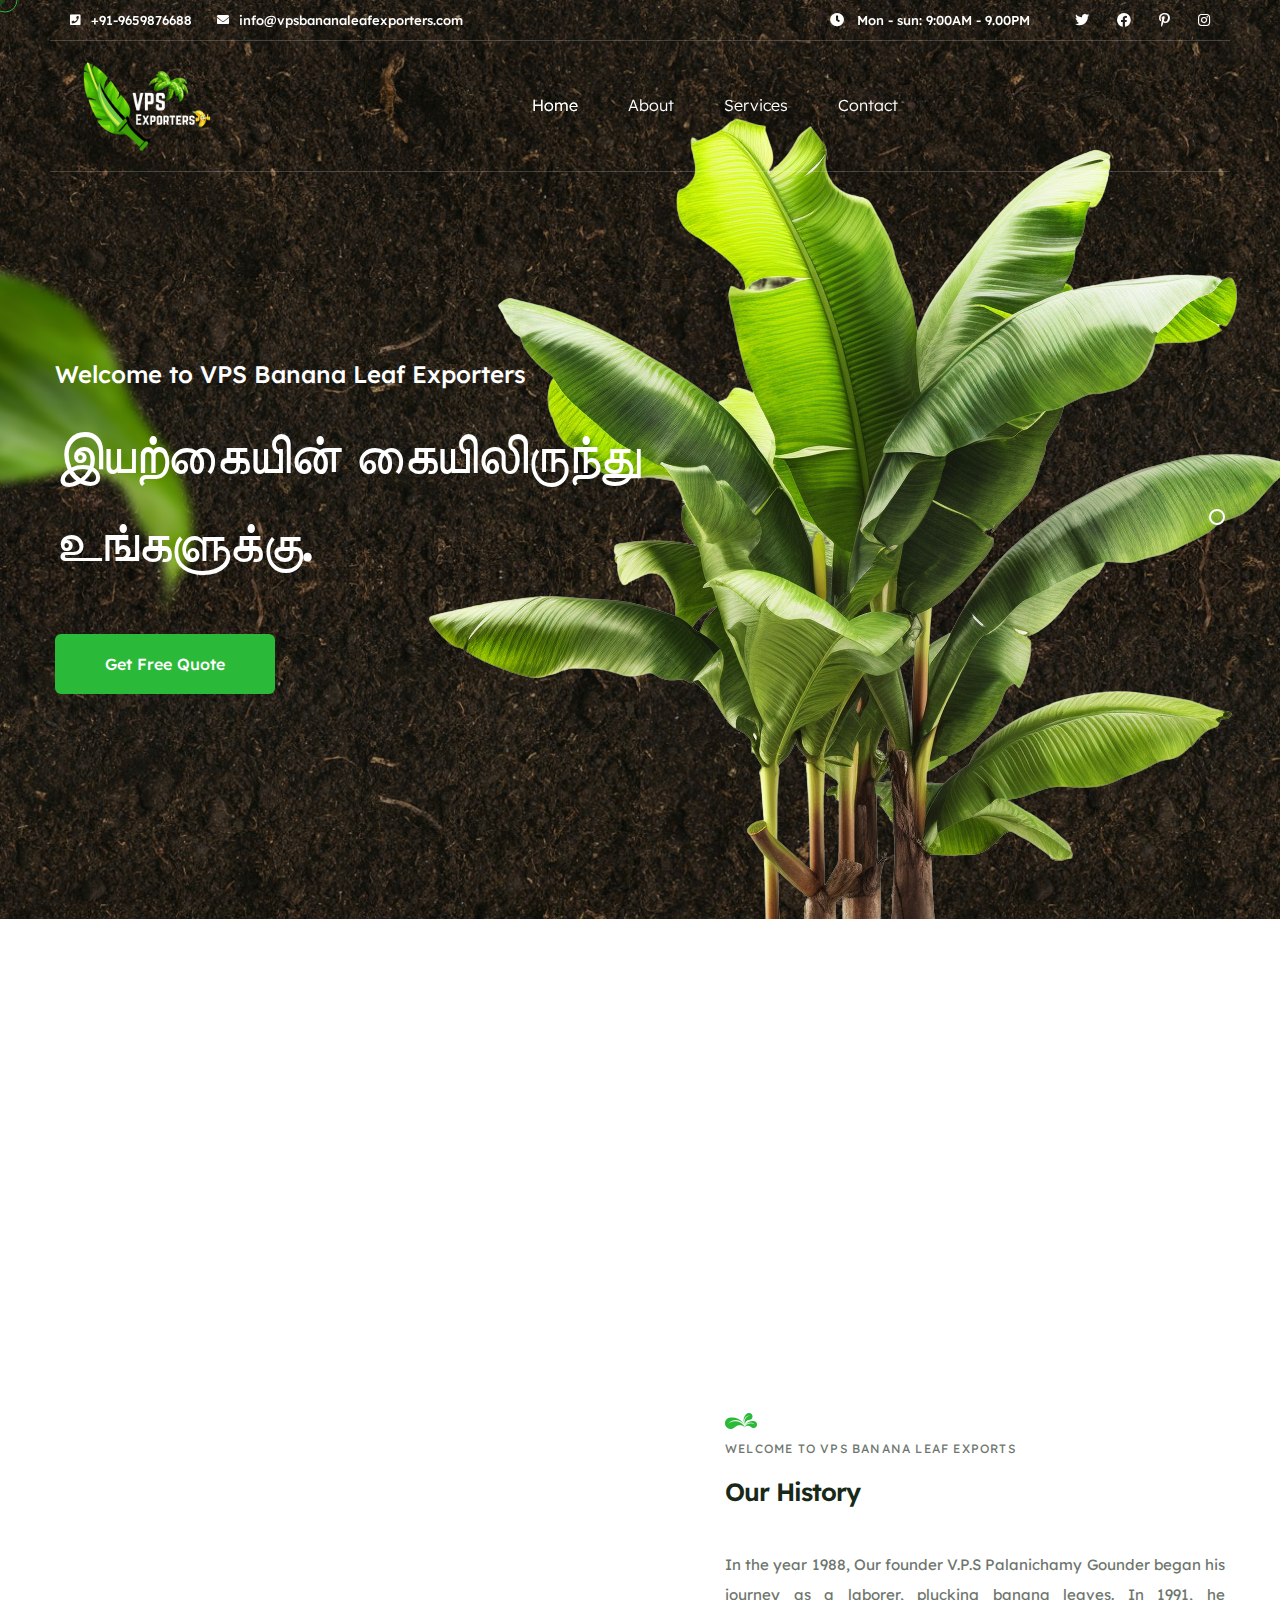
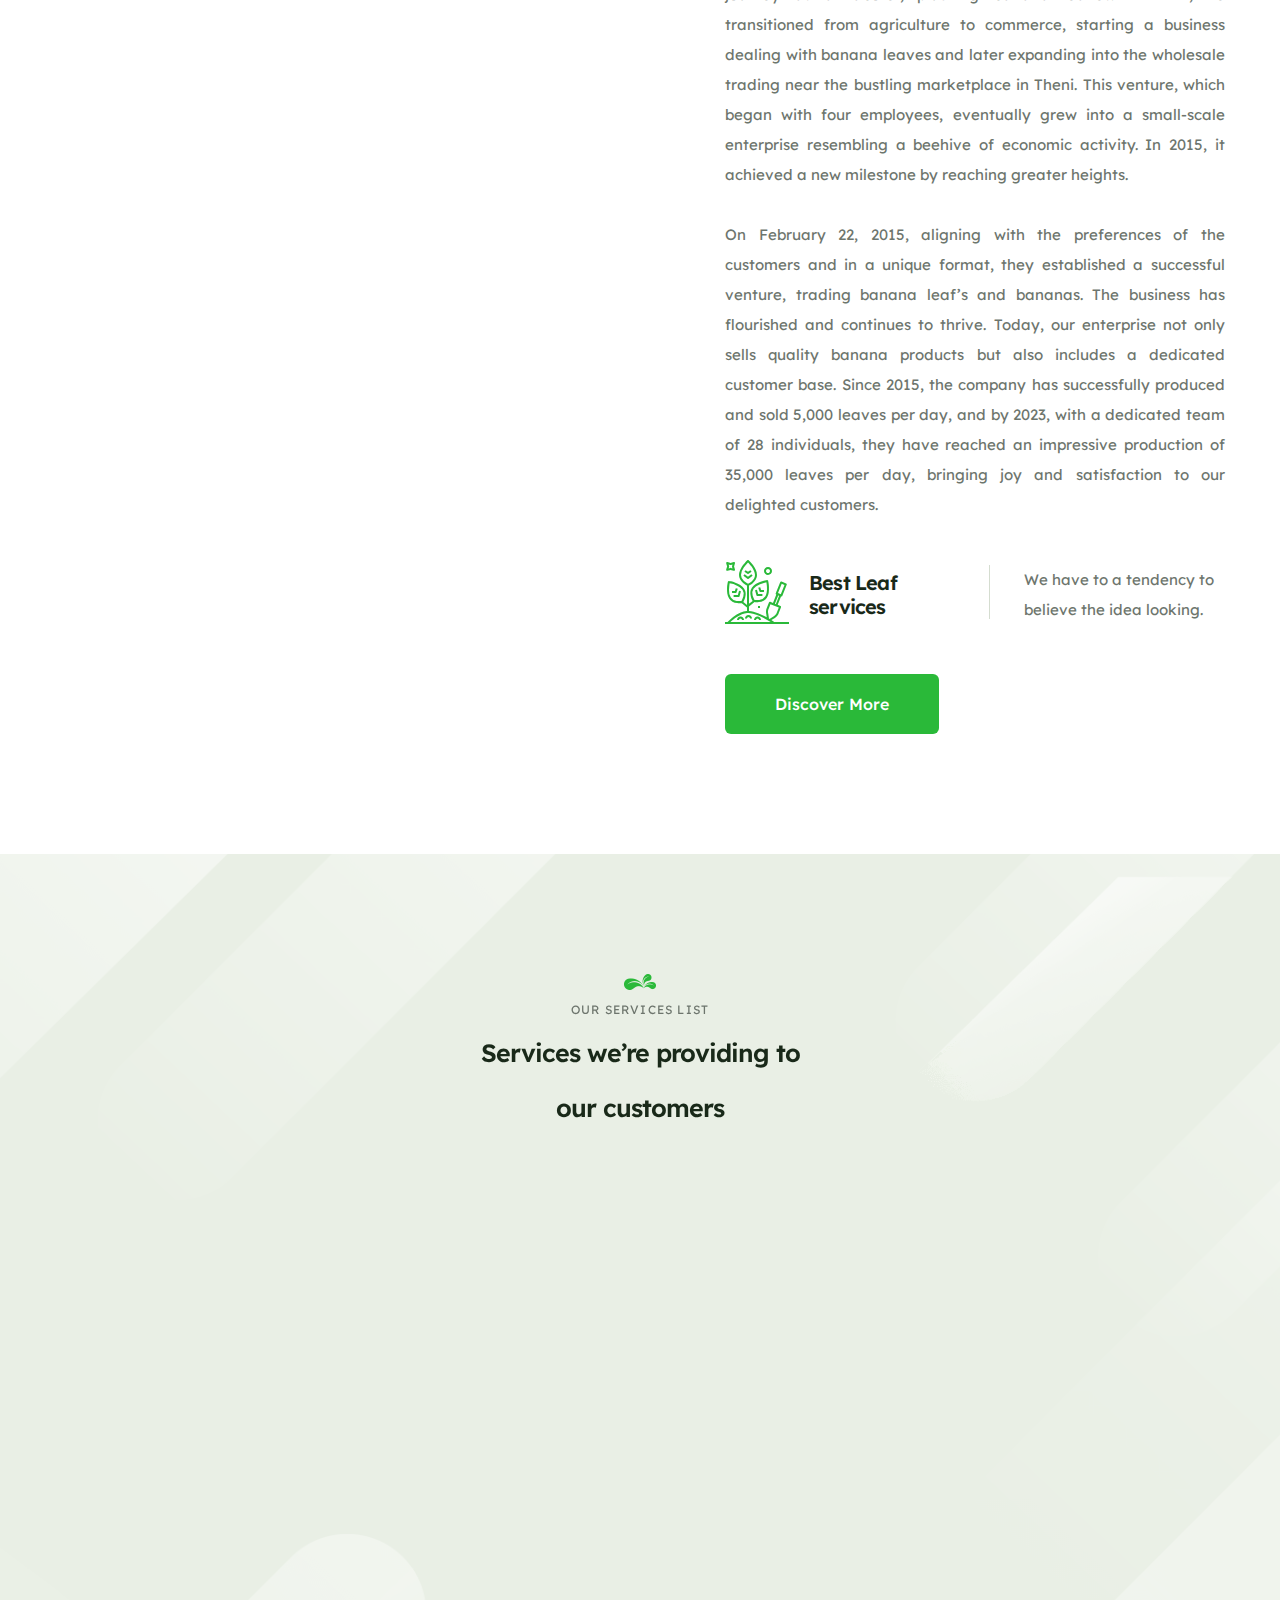
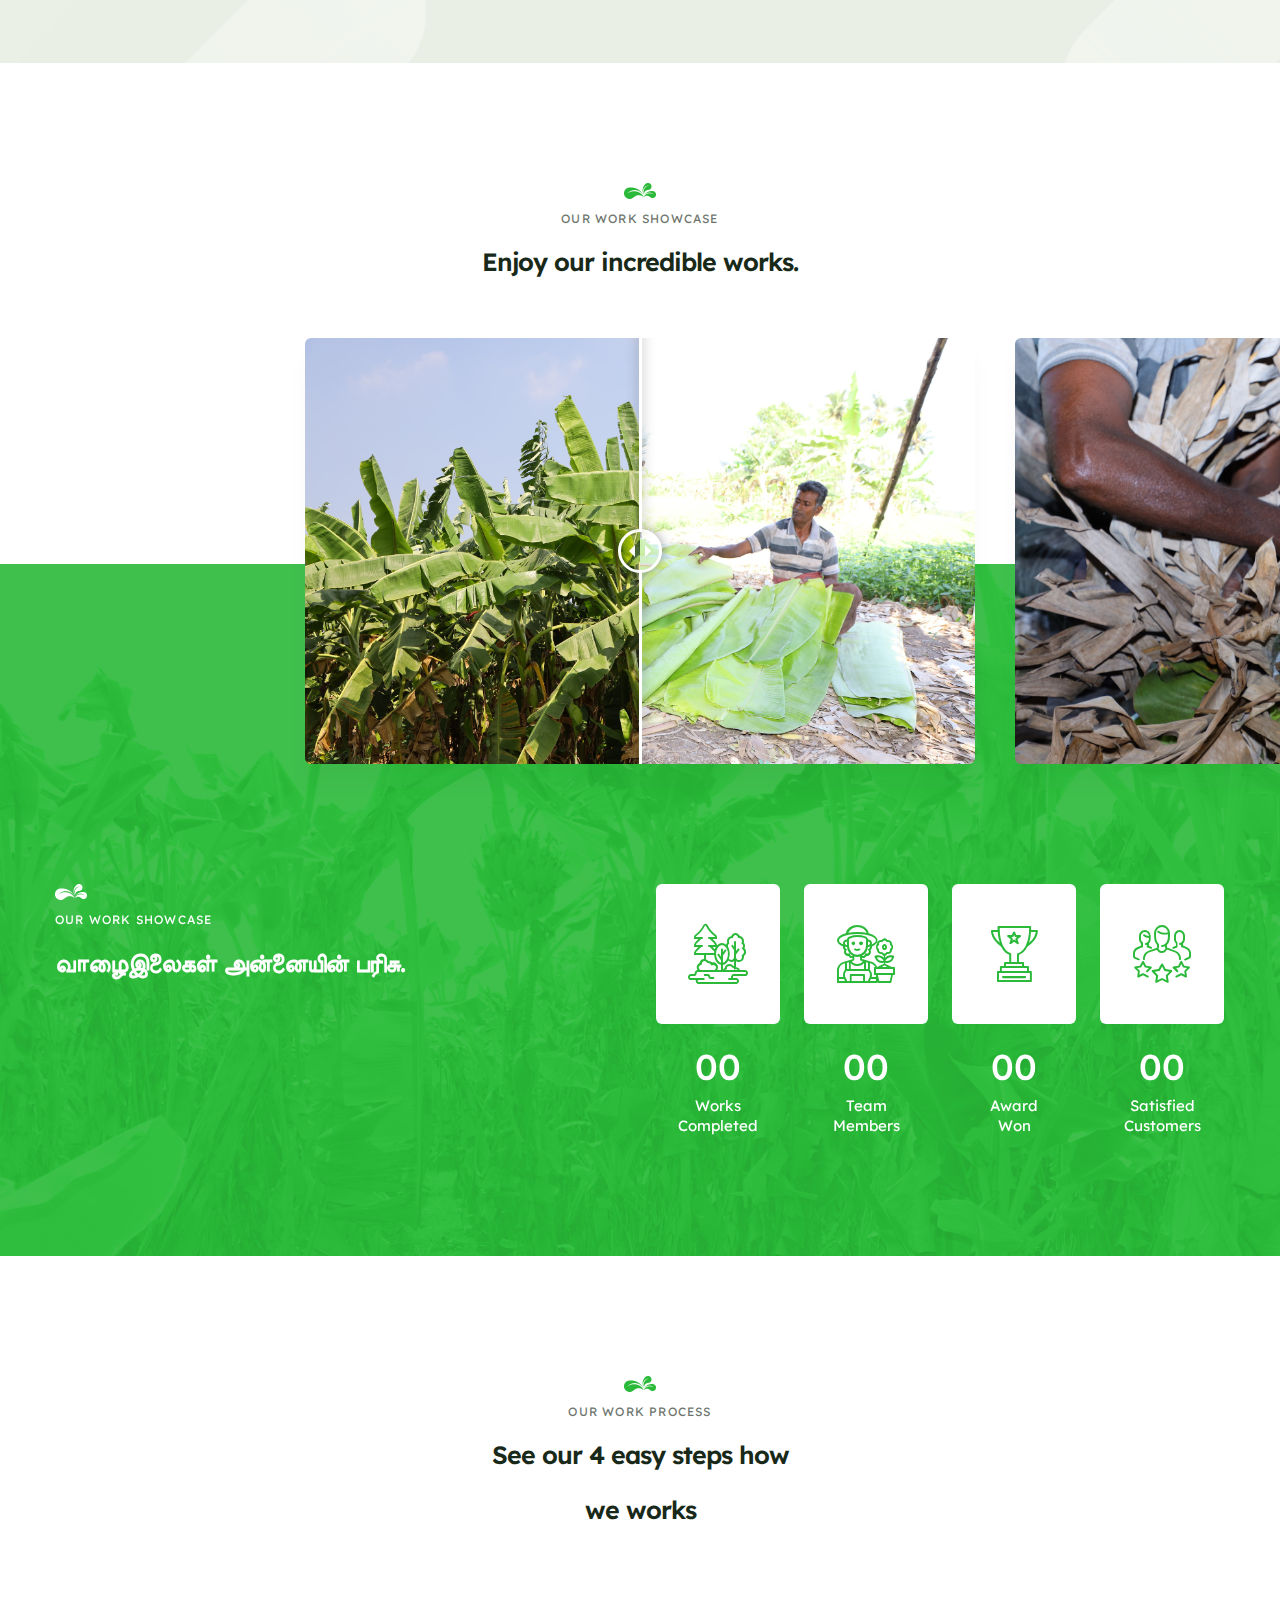
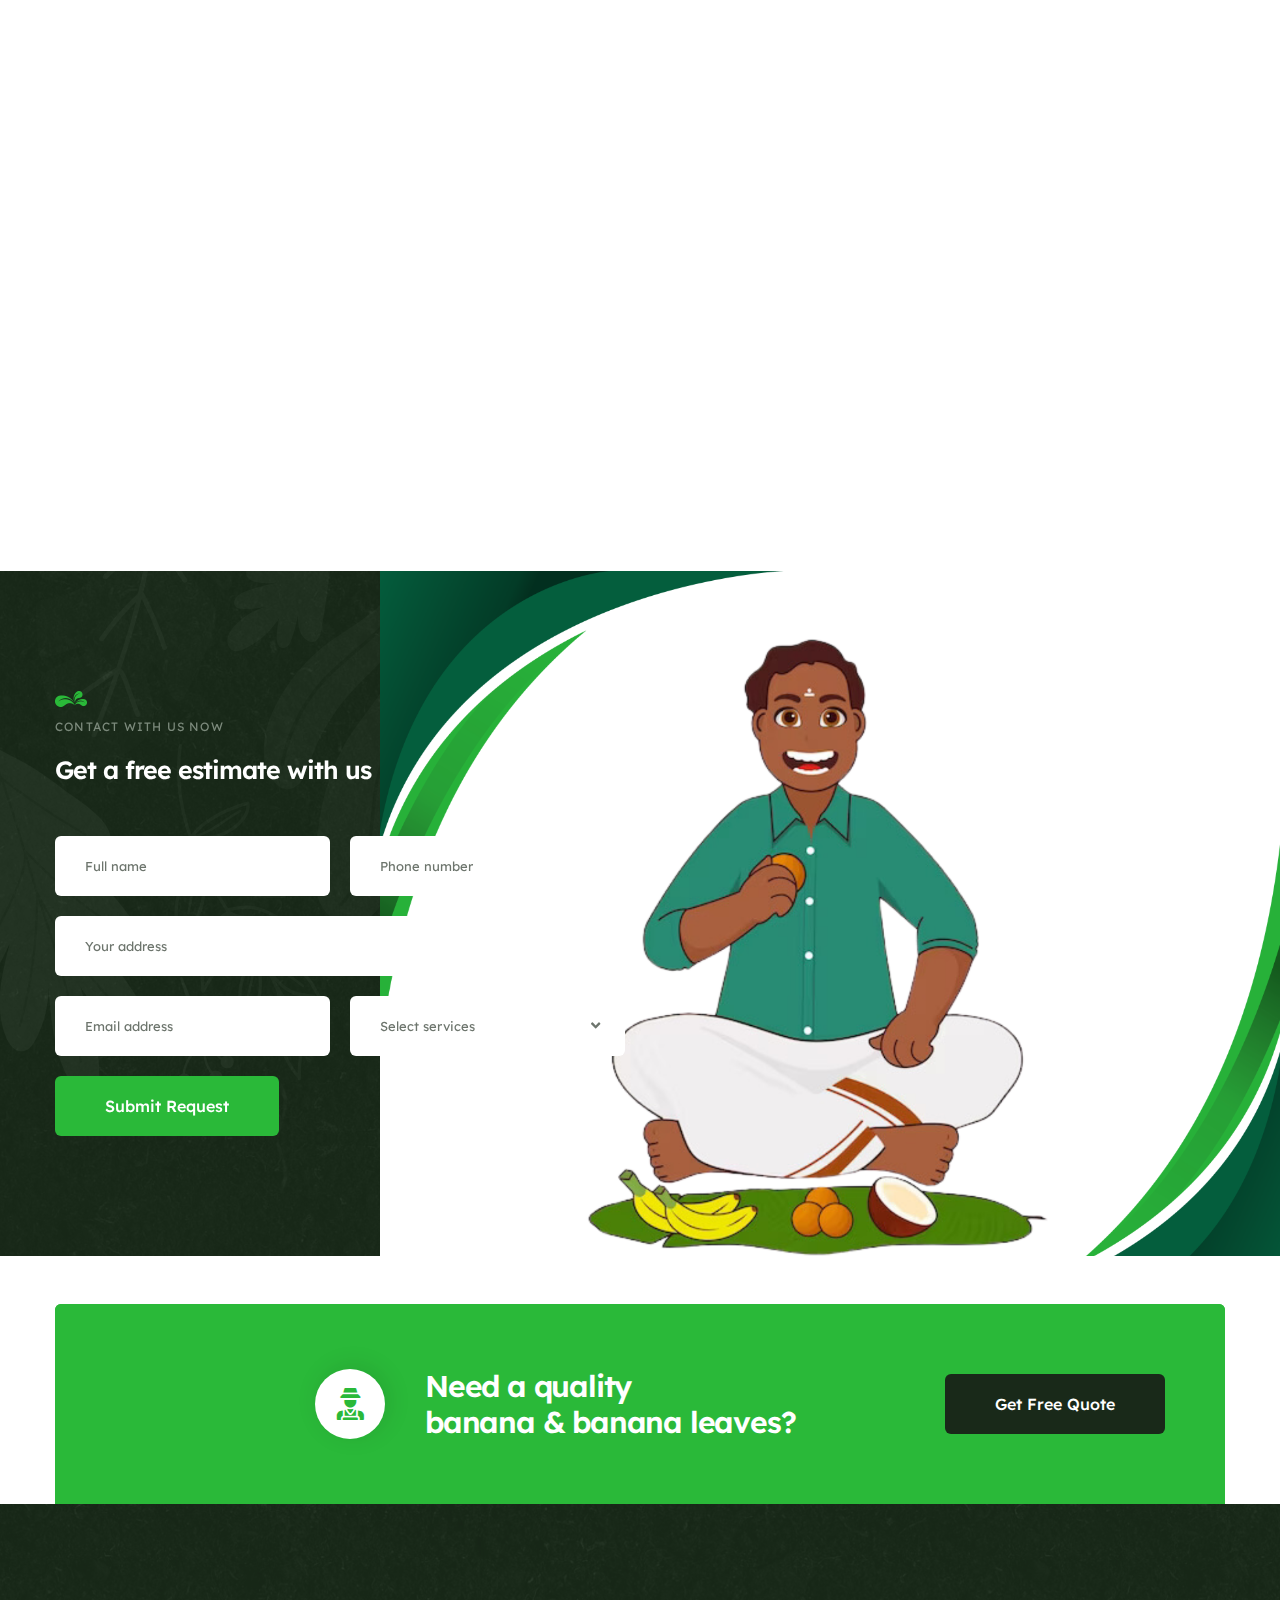
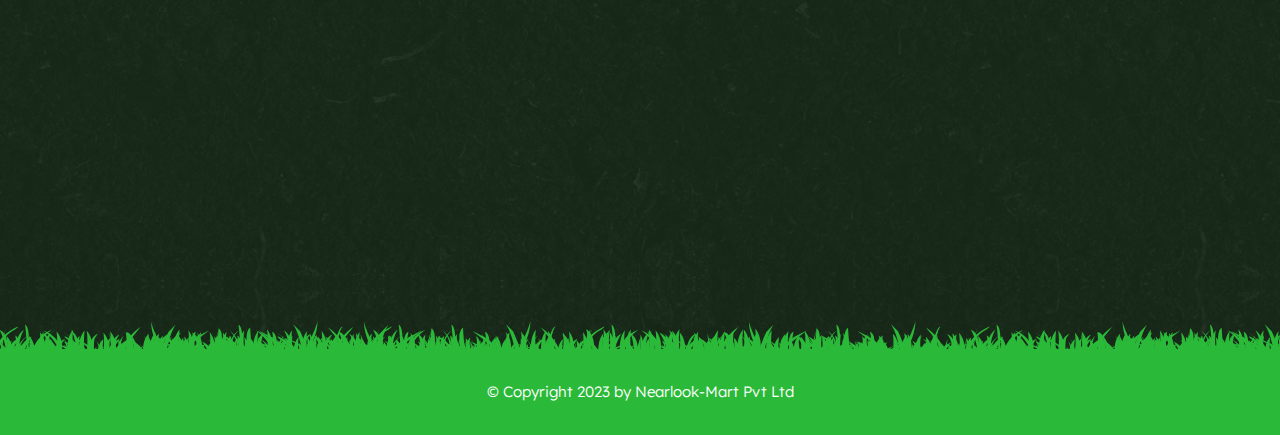
==== commit 17366715: ":zap: images add in site" ====
--- a/index.html
+++ b/index.html
@@ -2,8 +2,7 @@
 <html lang="en">
 
 
-<!-- Mirrored from bracketweb.com/gardon-html/main-html/index3.html by HTTrack Website Copier/3.x [XR&CO'2014], Fri, 22 Dec 2023 09:26:10 GMT -->
-<!-- Added by HTTrack --><meta http-equiv="content-type" content="text/html;charset=utf-8" /><!-- /Added by HTTrack -->
+<meta http-equiv="content-type" content="text/html;charset=utf-8" />
 <head>
     <meta charset="UTF-8" />
     <meta name="viewport" content="width=device-width, initial-scale=1.0" />
@@ -396,7 +395,7 @@
                             <div class="about-three__img-box wow slideInLeft" data-wow-delay="100ms"
                                 data-wow-duration="2500ms">
                                 <div class="about-three__img">
-                                    <img src="assets/images/resources/about-three-img-1.webp" alt="">
+                                    <img src="assets/images/resources/about-three-img-1.jpg" alt="">
                                 </div>
                                 <div class="about-three__img-2">
                                     <img src="assets/images/resources/about-three-img-2.jpg" alt="">
@@ -948,9 +947,9 @@
                                     <h3 class="footer-widget__title">Explore</h3>
                                 </div>
                                 <ul class="footer-widget__link-list list-unstyled">
-                                    <li><a href="services.html">Home</a></li>
+                                    <li><a href="index.html">Home</a></li>
                                     <li><a href="about.html">About</a></li>
-                                    <li><a href="projects.html">Services</a></li>
+                                    <li><a href="services.html">Services</a></li>
                                   
                                     <li><a href="contact.html">Contact</a></li>
                                 </ul>
@@ -977,7 +976,7 @@
                                             <span class="fas fa-envelope"></span>
                                         </div>
                                         <div class="text">
-                                            <p><a href="mailto:needhelp@company.com">info@bananaleafexporters.com</a></p>
+                                            <p><a href="mailto:info@bananaleafexporters.com">info@bananaleafexporters.com</a></p>
                                         </div>
                                     </li>
                                     <li>
@@ -1049,7 +1048,7 @@
                     <div class="row">
                         <div class="col-xl-12">
                             <div class="site-footer__bottom-inner">
-                                <p class="site-footer__bottom-text">© Copyright 2023 by <a href="https://nearlooks.com/">Nearlook</a></p>
+                                <p class="site-footer__bottom-text">© Copyright 2023 by <a href="https://nearlooks.com/">Nearlook</a>-Mart Pvt Ltd</p>
                             </div>
                         </div>
                     </div>
@@ -1079,11 +1078,11 @@
             <ul class="mobile-nav__contact list-unstyled">
                 <li>
                     <i class="fa fa-envelope"></i>
-                    <a href="mailto:needhelp@packageName__.com">needhelp@gardon.com</a>
+                    <a href="mailto:info@bananaleafexporters.com">info@bananaleafexporters.com</a>
                 </li>
                 <li>
                     <i class="fa fa-phone-alt"></i>
-                    <a href="tel:666-888-0000">666 888 0000</a>
+                    <a href="tel:9659876688">+91-9659876688</a>
                 </li>
             </ul><!-- /.mobile-nav__contact -->
             <div class="mobile-nav__top">
